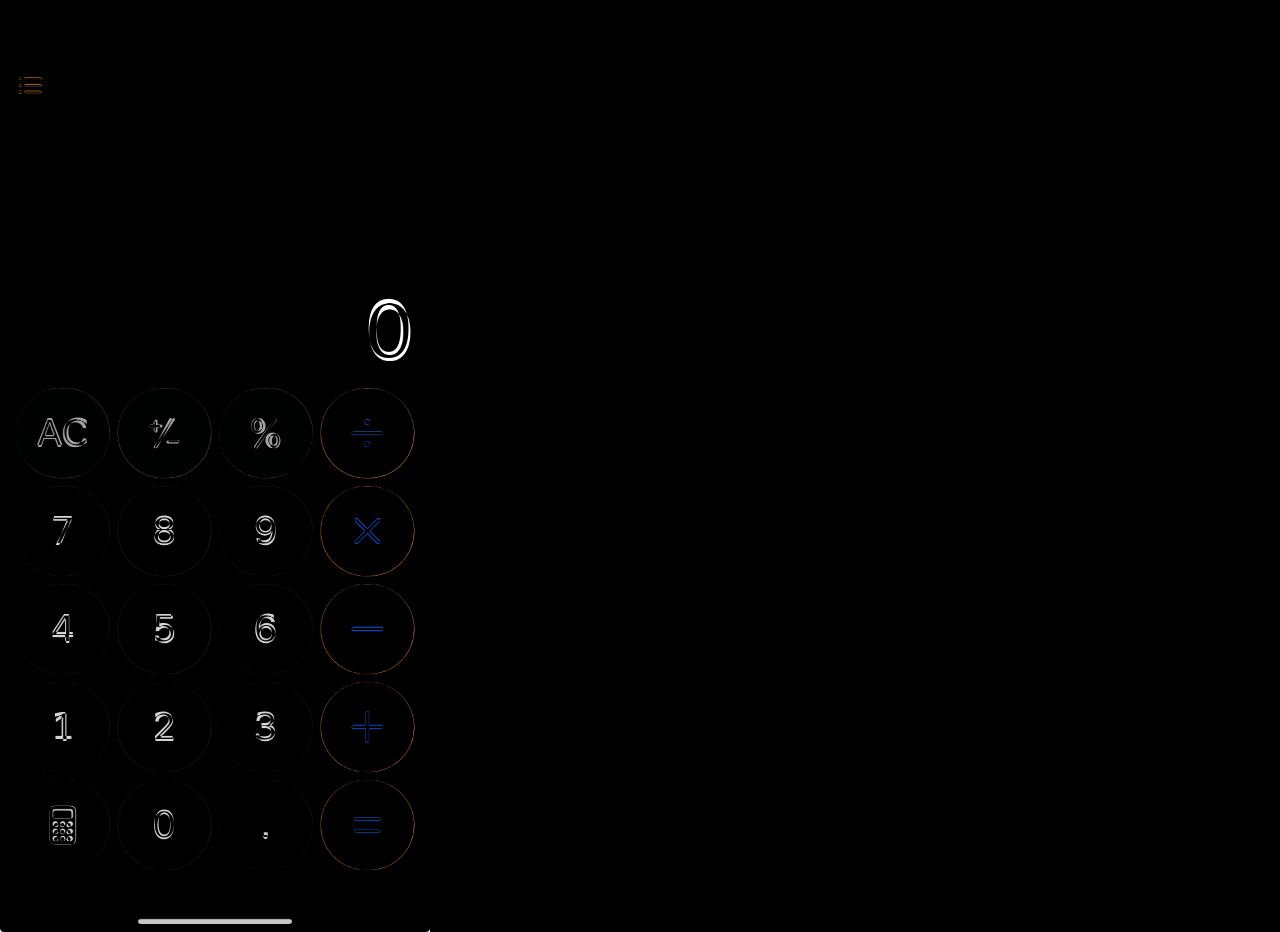
==== reference/compare.html @ 8a3f8a69 "Replace static screenshot with a working iOS 18 Calculator replica and hidden force - Real calculato" ====
<!DOCTYPE html>
<!-- Dev only: overlays the reference iOS screenshot on the live calculator.
     mode=diff  -> difference blend (matching pixels go black)
     mode=half  -> reference at 50% opacity
     mode=off   -> calculator only, with iPhone 15 Pro Max safe-area insets simulated -->
<html><head><meta charset="UTF-8"><title>compare</title>
<style>
  body { margin: 0; background: #000; }
  .stage { position: relative; width: 430px; height: 932px; overflow: hidden; }
  iframe { position: absolute; inset: 0; width: 430px; height: 932px; border: 0; }
  img { position: absolute; left: 0; top: 45.67px; width: 430px; height: 886.33px; pointer-events: none; }
  .diff img { mix-blend-mode: difference; }
  .half img { opacity: 0.5; }
  .off img { display: none; }
</style></head>
<body>
<div class="stage" id="stage">
  <iframe id="f" src="../index.html?nosw=1"></iframe>
  <img src="calc-zero.jpg" alt="">
</div>
<script>
  const mode = new URLSearchParams(location.search).get('mode') || 'diff';
  document.getElementById('stage').className = 'stage ' + mode;
  document.getElementById('f').addEventListener('load', () => {
    const d = document.getElementById('f').contentDocument.documentElement.style;
    d.setProperty('--safe-bottom', '34px');
    d.setProperty('--safe-top', '59px');
  });
</script>
</body></html>
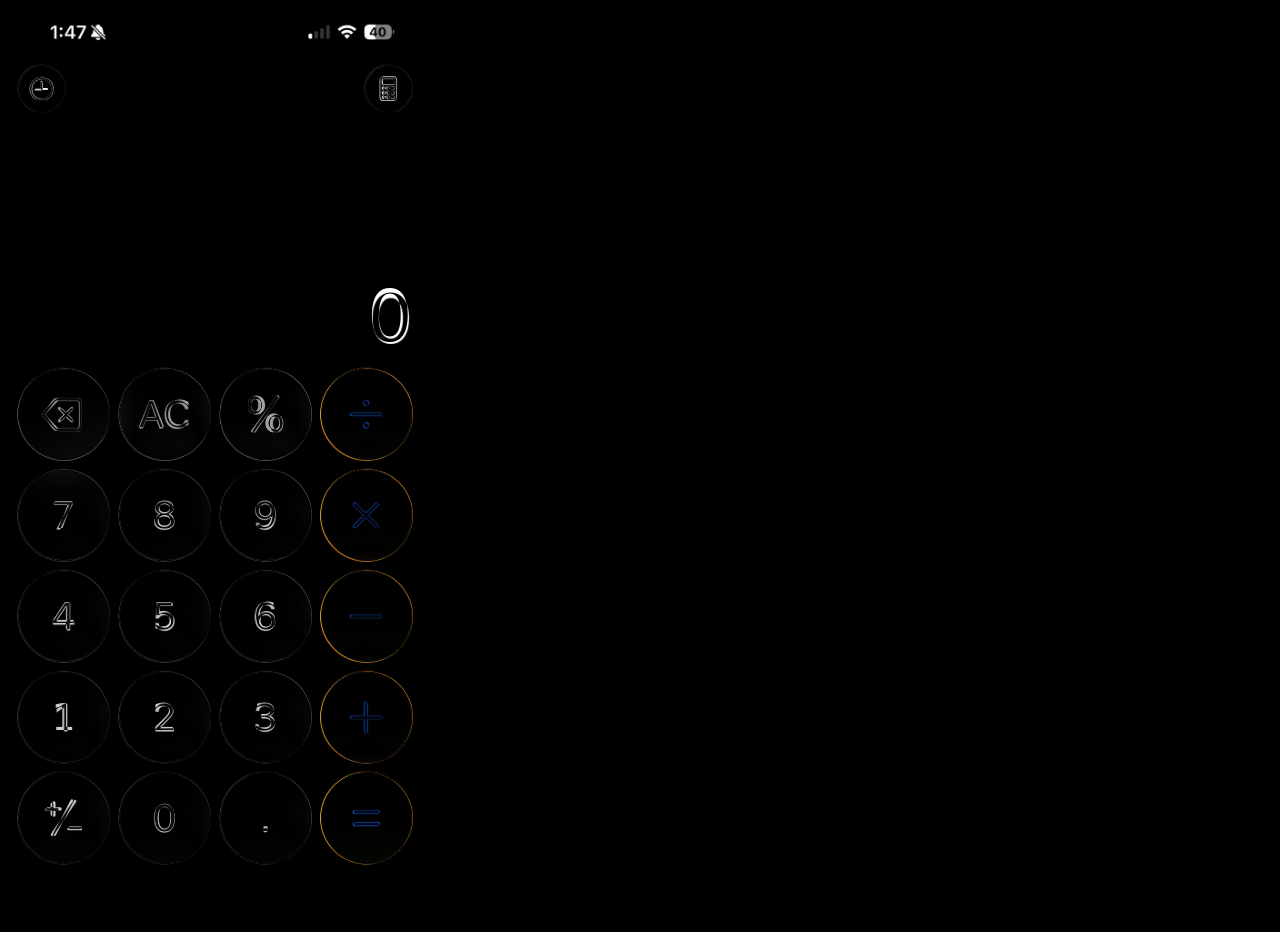
==== commit 352e2f4d: "Update to the iOS 26 Calculator design; whole-screen tap force; clearer tell - New layout: round his" ====
--- a/reference/compare.html
+++ b/reference/compare.html
@@ -1,5 +1,6 @@
 <!DOCTYPE html>
-<!-- Dev only: overlays the reference iOS screenshot on the live calculator.
+<!-- Dev only: overlays a reference iOS screenshot on the live calculator.
+     ref=ios26 (default, full-screen screenshot) | ref=ios18 (status bar cropped)
      mode=diff  -> difference blend (matching pixels go black)
      mode=half  -> reference at 50% opacity
      mode=off   -> calculator only, with iPhone 15 Pro Max safe-area insets simulated -->
@@ -8,7 +9,7 @@
   body { margin: 0; background: #000; }
   .stage { position: relative; width: 430px; height: 932px; overflow: hidden; }
   iframe { position: absolute; inset: 0; width: 430px; height: 932px; border: 0; }
-  img { position: absolute; left: 0; top: 45.67px; width: 430px; height: 886.33px; pointer-events: none; }
+  img { position: absolute; left: 0; width: 430px; pointer-events: none; }
   .diff img { mix-blend-mode: difference; }
   .half img { opacity: 0.5; }
   .off img { display: none; }
@@ -16,10 +17,15 @@
 <body>
 <div class="stage" id="stage">
   <iframe id="f" src="../index.html?nosw=1"></iframe>
-  <img src="calc-zero.jpg" alt="">
+  <img id="ref" src="" alt="">
 </div>
 <script>
-  const mode = new URLSearchParams(location.search).get('mode') || 'diff';
+  const q = new URLSearchParams(location.search);
+  const mode = q.get('mode') || 'diff';
+  const ref = q.get('ref') || 'ios26';
+  const img = document.getElementById('ref');
+  if (ref === 'ios18') { img.src = 'calc-zero.jpg'; img.style.top = '45.67px'; img.style.height = '886.33px'; }
+  else { img.src = 'ios26-calc.jpg'; img.style.top = '0'; img.style.height = '932px'; }
   document.getElementById('stage').className = 'stage ' + mode;
   document.getElementById('f').addEventListener('load', () => {
     const d = document.getElementById('f').contentDocument.documentElement.style;
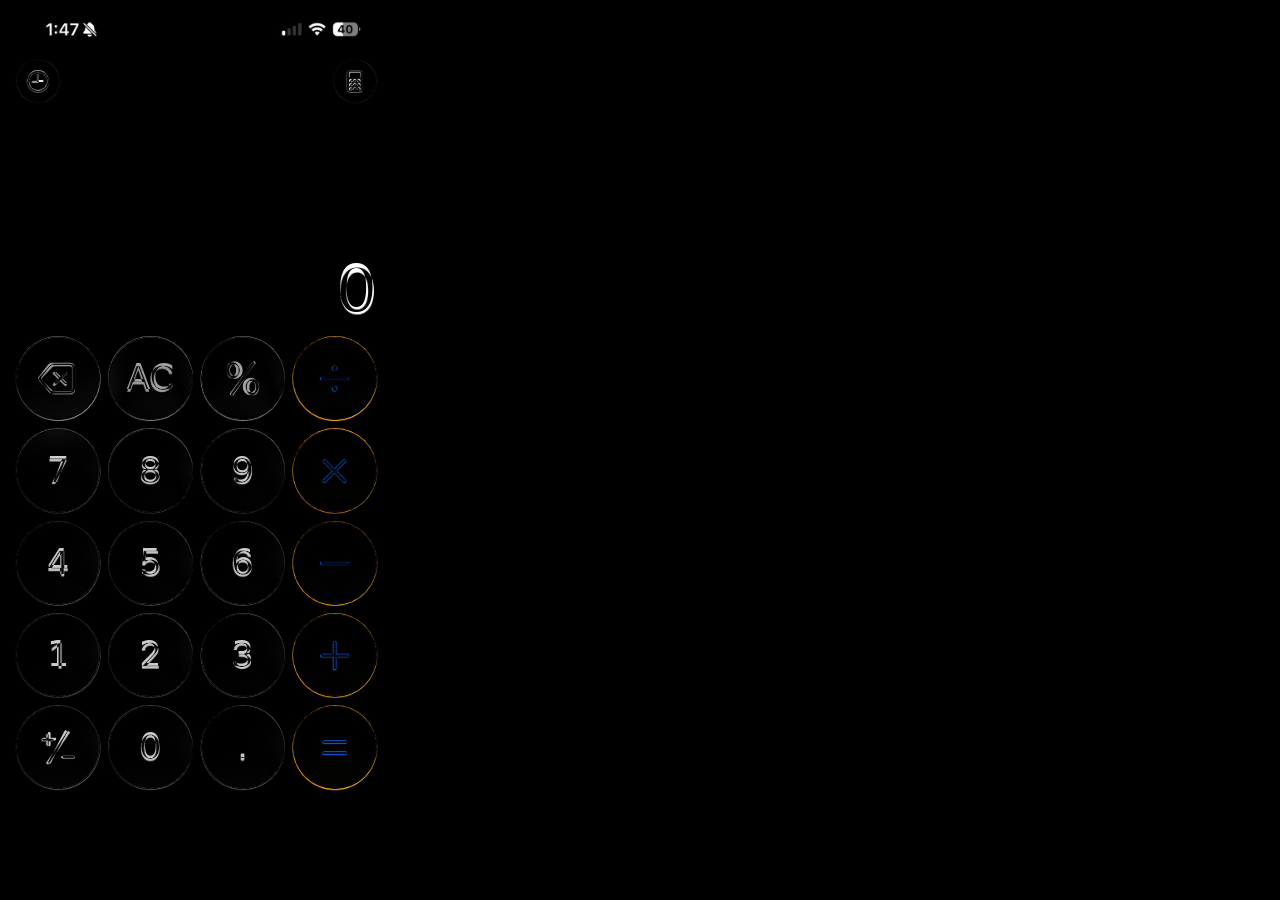
==== commit 98795af7: "Recalibrate for the 393x852 iPhone and scale all geometry with screen width The iOS 26 screenshot ca" ====
--- a/reference/compare.html
+++ b/reference/compare.html
@@ -1,15 +1,16 @@
 <!DOCTYPE html>
 <!-- Dev only: overlays a reference iOS screenshot on the live calculator.
-     ref=ios26 (default, full-screen screenshot) | ref=ios18 (status bar cropped)
+     ref=ios26 (default): 393x852 phone, full-screen screenshot
+     ref=ios18: 430x932 phone, status bar cropped
      mode=diff  -> difference blend (matching pixels go black)
      mode=half  -> reference at 50% opacity
-     mode=off   -> calculator only, with iPhone 15 Pro Max safe-area insets simulated -->
+     mode=off   -> calculator only, with safe-area insets simulated -->
 <html><head><meta charset="UTF-8"><title>compare</title>
 <style>
   body { margin: 0; background: #000; }
-  .stage { position: relative; width: 430px; height: 932px; overflow: hidden; }
-  iframe { position: absolute; inset: 0; width: 430px; height: 932px; border: 0; }
-  img { position: absolute; left: 0; width: 430px; pointer-events: none; }
+  .stage { position: relative; overflow: hidden; }
+  iframe { position: absolute; inset: 0; border: 0; }
+  img { position: absolute; left: 0; pointer-events: none; }
   .diff img { mix-blend-mode: difference; }
   .half img { opacity: 0.5; }
   .off img { display: none; }
@@ -23,12 +24,16 @@
   const q = new URLSearchParams(location.search);
   const mode = q.get('mode') || 'diff';
   const ref = q.get('ref') || 'ios26';
-  const img = document.getElementById('ref');
-  if (ref === 'ios18') { img.src = 'calc-zero.jpg'; img.style.top = '45.67px'; img.style.height = '886.33px'; }
-  else { img.src = 'ios26-calc.jpg'; img.style.top = '0'; img.style.height = '932px'; }
-  document.getElementById('stage').className = 'stage ' + mode;
-  document.getElementById('f').addEventListener('load', () => {
-    const d = document.getElementById('f').contentDocument.documentElement.style;
+  const img = document.getElementById('ref'), stage = document.getElementById('stage'), f = document.getElementById('f');
+  let W, H;
+  if (ref === 'ios18') { W = 430; H = 932; img.src = 'calc-zero.jpg'; img.style.top = '45.67px'; img.style.height = '886.33px'; }
+  else { W = 393; H = 852; img.src = 'ios26-calc.jpg'; img.style.top = '0'; img.style.height = H + 'px'; }
+  img.style.width = W + 'px';
+  stage.style.width = f.style.width = W + 'px';
+  stage.style.height = f.style.height = H + 'px';
+  stage.className = 'stage ' + mode;
+  f.addEventListener('load', () => {
+    const d = f.contentDocument.documentElement.style;
     d.setProperty('--safe-bottom', '34px');
     d.setProperty('--safe-top', '59px');
   });
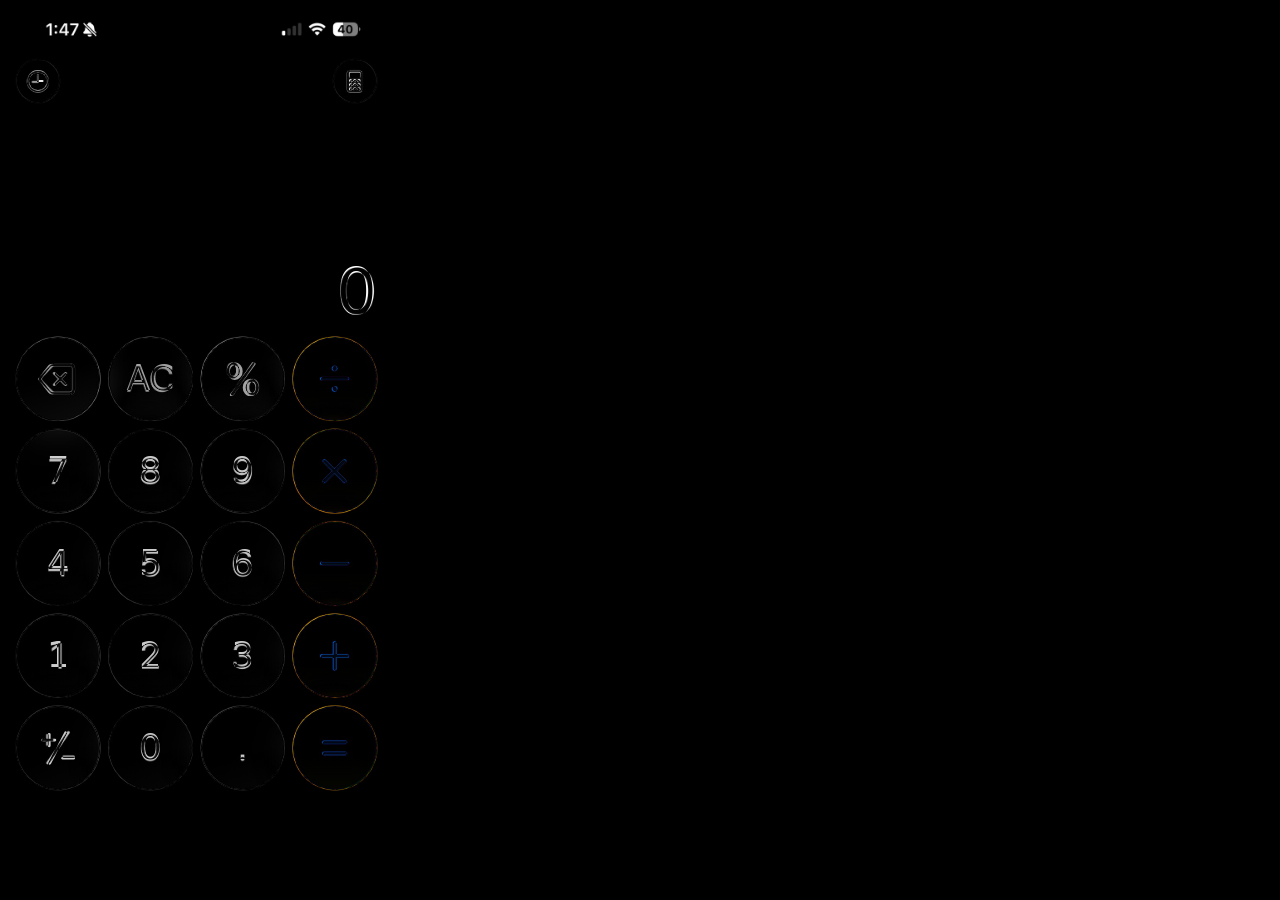
==== commit 3c412b3f: "Anchor keypad and display from the top: iOS home-screen viewport is status-bar short In standalone m" ====
--- a/reference/compare.html
+++ b/reference/compare.html
@@ -34,7 +34,6 @@
   stage.className = 'stage ' + mode;
   f.addEventListener('load', () => {
     const d = f.contentDocument.documentElement.style;
-    d.setProperty('--safe-bottom', '34px');
     d.setProperty('--safe-top', '59px');
   });
 </script>
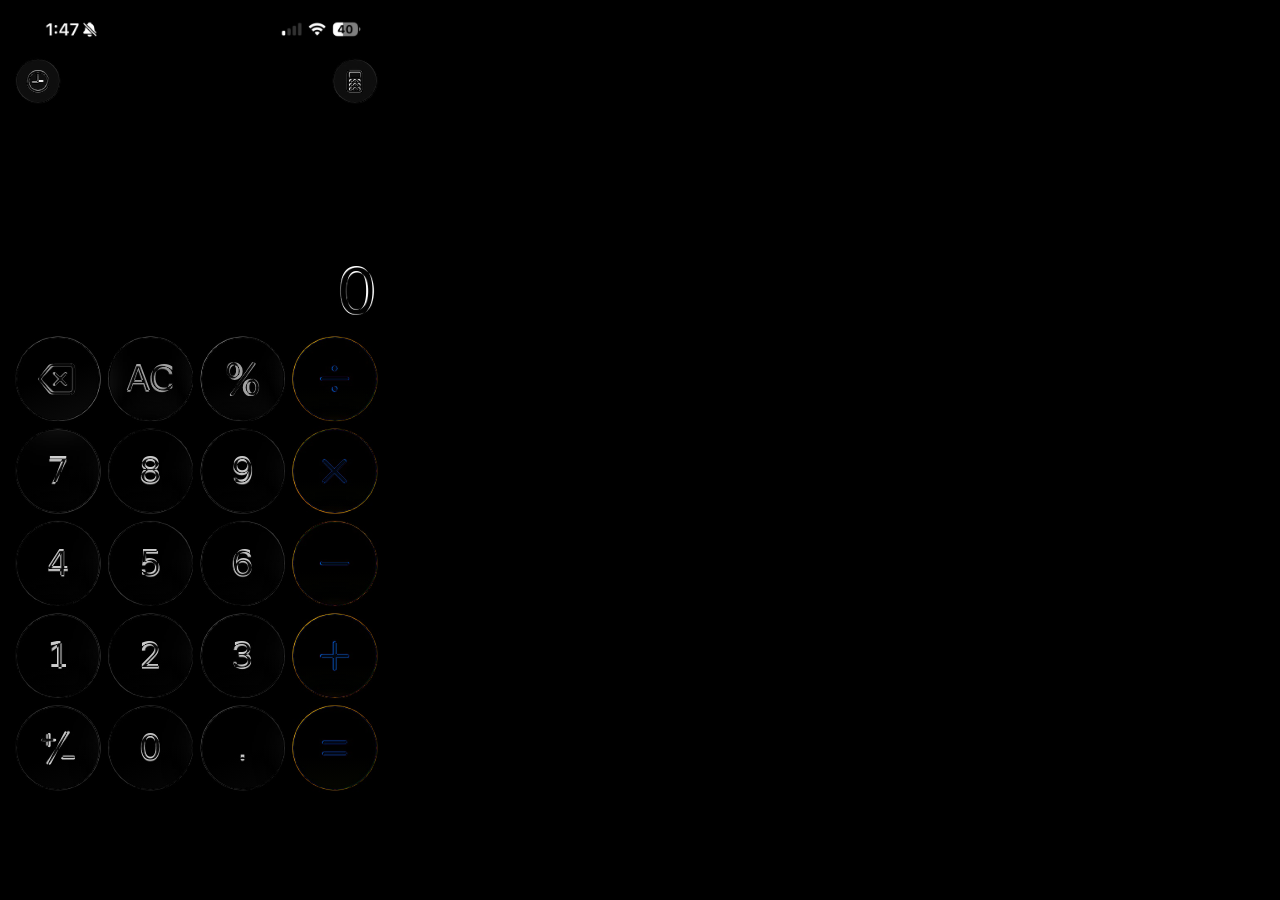
==== commit da28dd28: "Multiply and divide forces, hold-an-operator peek, iOS 26 expression line - General solver: the forc" ====
--- a/reference/compare.html
+++ b/reference/compare.html
@@ -1,6 +1,7 @@
 <!DOCTYPE html>
 <!-- Dev only: overlays a reference iOS screenshot on the live calculator.
-     ref=ios26 (default): 393x852 phone, full-screen screenshot
+     ref=ios26 (default): 393x852 phone, showing 0
+     ref=result: same phone, showing 600,000÷30 = 20,000 (expression line)
      ref=ios18: 430x932 phone, status bar cropped
      mode=diff  -> difference blend (matching pixels go black)
      mode=half  -> reference at 50% opacity
@@ -27,7 +28,7 @@
   const img = document.getElementById('ref'), stage = document.getElementById('stage'), f = document.getElementById('f');
   let W, H;
   if (ref === 'ios18') { W = 430; H = 932; img.src = 'calc-zero.jpg'; img.style.top = '45.67px'; img.style.height = '886.33px'; }
-  else { W = 393; H = 852; img.src = 'ios26-calc.jpg'; img.style.top = '0'; img.style.height = H + 'px'; }
+  else { W = 393; H = 852; img.src = ref === 'result' ? 'ios26-result.jpg' : 'ios26-calc.jpg'; img.style.top = '0'; img.style.height = H + 'px'; }
   img.style.width = W + 'px';
   stage.style.width = f.style.width = W + 'px';
   stage.style.height = f.style.height = H + 'px';
